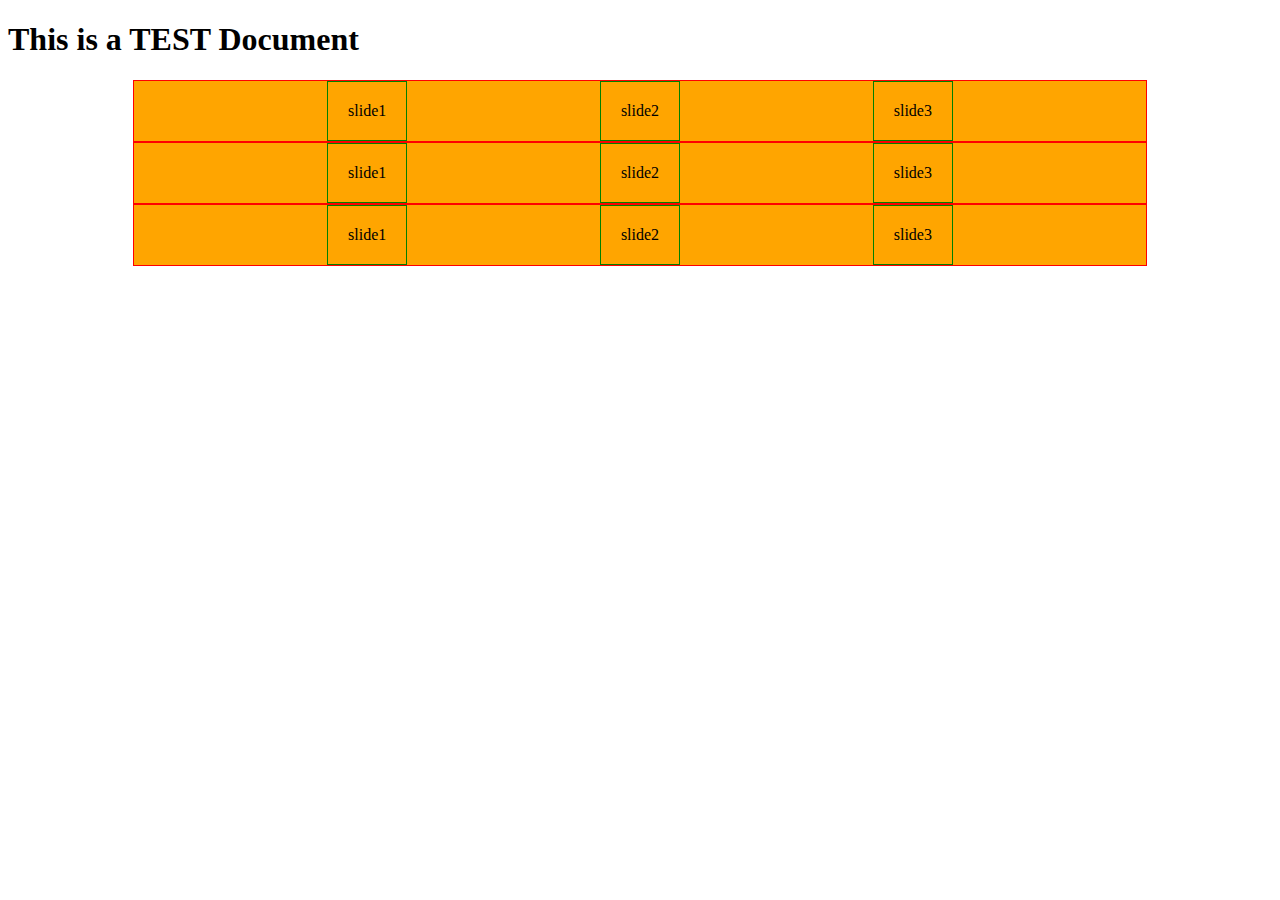
==== test.html @ 43169465 "NSWD Hello World" ====
<!DOCTYPE html>
<html lang="en">

<head>
    <meta charset="UTF-8">
    <meta http-equiv="X-UA-Compatible" content="IE=edge">
    <meta name="viewport" content="width=device-width, initial-scale=1.0">
    <title>Test Document</title>
    <link rel="stylesheet" type="text/css" src="css/slick.css" />
    <script src="https://code.jquery.com/jquery-2.2.4.min.js"
        integrity="sha256-BbhdlvQf/xTY9gja0Dq3HiwQF8LaCRTXxZKRutelT44=" crossorigin="anonymous"></script>
    <style>
        .slider-contain {
            width: 80%;
            margin: auto;
            background: orange;
            display: flex;
            flex-direction: row;
            justify-content: space-evenly;
            border: 1px solid red;
        }

        .card {
            padding: 20px;
            border: 1px solid green;
        }
    </style>



</head>

<body>
    <h1>This is a TEST Document</h1>

    <div class="slider-contain">
        <div class="card">slide1</div>
        <div class="card">slide2</div>
        <div class="card">slide3</div>
    </div>
    <div class="slider-contain">
        <div class="card">slide1</div>
        <div class="card">slide2</div>
        <div class="card">slide3</div>
    </div>
    <div class="slider-contain">
        <div class="card">slide1</div>
        <div class="card">slide2</div>
        <div class="card">slide3</div>
    </div>


</body>
<script src="js/slick.min.js"></script>

<script type="text/javascript">
    $(document).ready(function () {
        $('.slider-contain').slick({
            dots: false,
            infinite: true,
            autoplay: true,
            rtl: true,
            slidesToShow: 2,
            slidesToScroll: 2,
        });
    });
</script>

</html>
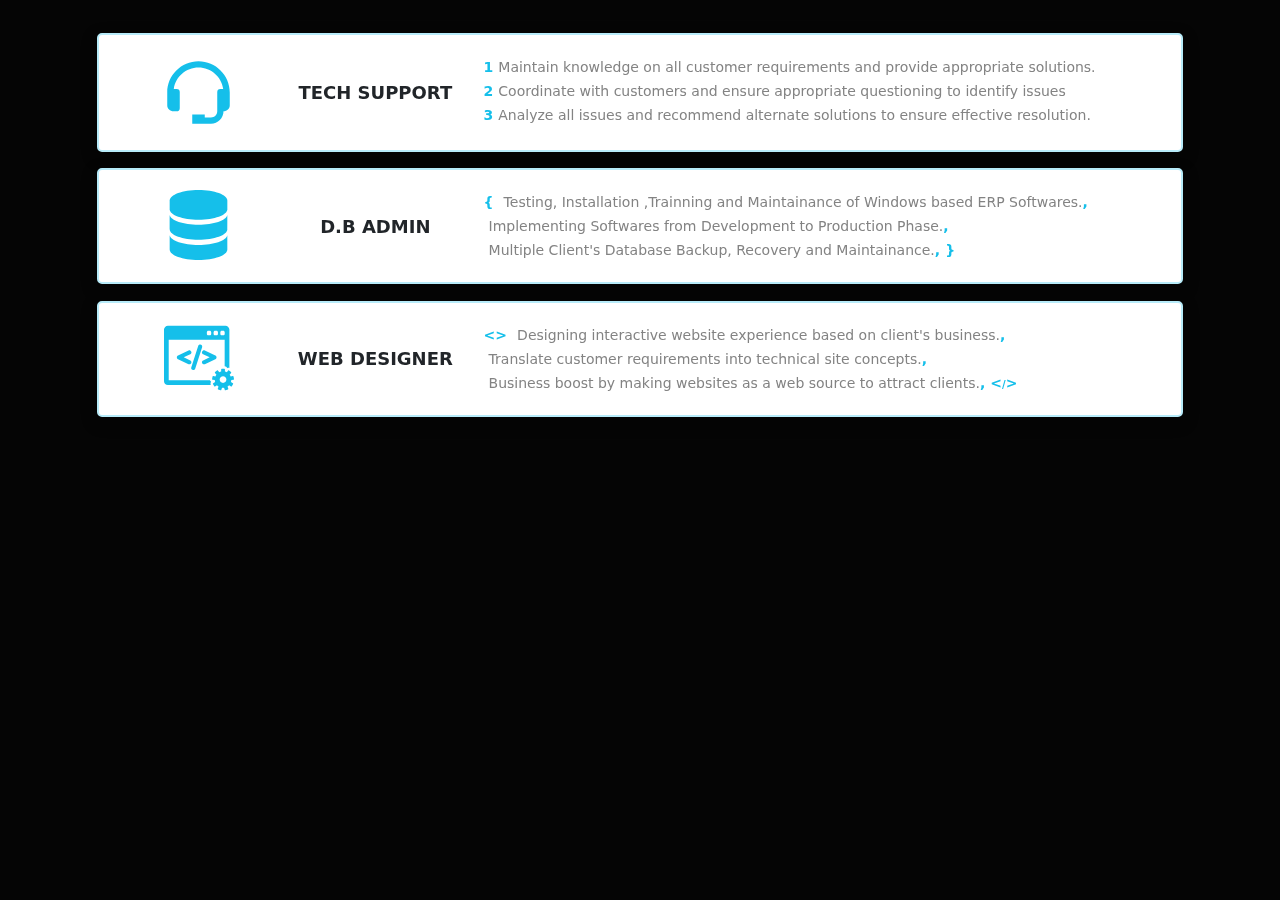
==== commit 7cc96d06: "AOS  fixed and added on page" ====
--- a/test.html
+++ b/test.html
@@ -6,64 +6,101 @@
     <meta http-equiv="X-UA-Compatible" content="IE=edge">
     <meta name="viewport" content="width=device-width, initial-scale=1.0">
     <title>Test Document</title>
-    <link rel="stylesheet" type="text/css" src="css/slick.css" />
-    <script src="https://code.jquery.com/jquery-2.2.4.min.js"
-        integrity="sha256-BbhdlvQf/xTY9gja0Dq3HiwQF8LaCRTXxZKRutelT44=" crossorigin="anonymous"></script>
-    <style>
-        .slider-contain {
-            width: 80%;
-            margin: auto;
-            background: orange;
-            display: flex;
-            flex-direction: row;
-            justify-content: space-evenly;
-            border: 1px solid red;
-        }
+    <link rel="stylesheet" href="css/style.css"/>
+    <link rel="stylesheet" href="css/bootstrap.min.css"/>
+    <link rel="stylesheet" href="https://unpkg.com/aos@next/dist/aos.css" />
+    <script src="https://code.jquery.com/jquery-3.6.2.min.js" integrity="sha256-2krYZKh//PcchRtd+H+VyyQoZ/e3EcrkxhM8ycwASPA=" crossorigin="anonymous"></script>
+    
+</head>
 
-        .card {
-            padding: 20px;
-            border: 1px solid green;
-        }
-    </style>
+<body>
+    <div class="abt-txt-row">
+        <div class="row d-flex flex-direction-column justify-content-evenly align-content-around profile-cards-pack">
+            <div class="col-10 d-flex flex-direction-row abt-txt-box" data-aos-duration="1000" data-aos="fade-up" data-aos-anchor-placement="top-center">
+                <div class="col-xs-12 col-sm-12 col-md-2 col-lg-2 col-xl-2 col-xxl-2 text-center abt-icon-div">
+                    <svg class="prof-svg-icons" width="75px" height="75px" viewBox="0 0 24 24" fill="#15bfea" xmlns="http://www.w3.org/2000/svg"><path d="M12 2C6.486 2 2 6.486 2 12v4.143C2 17.167 2.897 18 4 18h1a1 1 0 0 0 1-1v-5.143a1 1 0 0 0-1-1h-.908C4.648 6.987 7.978 4 12 4s7.352 2.987 7.908 6.857H19a1 1 0 0 0-1 1V18c0 1.103-.897 2-2 2h-2v-1h-4v3h6c2.206 0 4-1.794 4-4 1.103 0 2-.833 2-1.857V12c0-5.514-4.486-10-10-10z"/></svg>
+                </div>
+                <div class="col-xs-12 col-sm-12 col-md-2 col-lg-2 col-xl-2 col-xxl-2 abt-title-div align-self-center">
+                    <p class="prof-head">TECH Support</p>
+                </div>
+                <div class="profile-card-sm">
+                    <div class="d-flex flex-row justify-content-between">
+                        <div class="col-4 text-center">
+                            <svg class="prof-svg-icons" width="75px" height="75px" viewBox="0 0 24 24" fill="#15bfea" xmlns="http://www.w3.org/2000/svg"><path d="M12 2C6.486 2 2 6.486 2 12v4.143C2 17.167 2.897 18 4 18h1a1 1 0 0 0 1-1v-5.143a1 1 0 0 0-1-1h-.908C4.648 6.987 7.978 4 12 4s7.352 2.987 7.908 6.857H19a1 1 0 0 0-1 1V18c0 1.103-.897 2-2 2h-2v-1h-4v3h6c2.206 0 4-1.794 4-4 1.103 0 2-.833 2-1.857V12c0-5.514-4.486-10-10-10z"/></svg>
+                        </div>
+                        <div class="col-8 align-self-center">
+                            <p class="prof-head">TECH Support</p>
+                        </div>
+                    </div>    
+                </div>
+                    <div class="col-xs-12 col-sm-12 col-md-8 col-lg-8 col-xl-8 col-xxl-8 abt-desc-div">
+                        <span class="curly-symbol">&#49;</span><span class="prof-roles">Maintain knowledge on all customer requirements and provide appropriate solutions.</span><br>
+                        <span class="curly-symbol">&#50;</span><span class="prof-roles">Coordinate with customers and ensure appropriate questioning to identify issues</span><br>
+                        <span class="curly-symbol">&#51;</span><span class="prof-roles">Analyze all issues and recommend alternate solutions to ensure effective resolution.</span><br>
+                </div>
+            </div>
+            <div class="col-10 abt-txt-box d-flex flex-direction-row">
+                <div class="col-xs-12 col-sm-12 col-md-2 col-lg-2 col-xl-2 col-xxl-2 text-center abt-icon-div">
+                    <svg class="prof-svg-icons" version="1.1" id="Capa_1" width="75px" height="70px" xmlns="http://www.w3.org/2000/svg" xmlns:xlink="http://www.w3.org/1999/xlink" x="0px" y="0px" fill="#15bfea" viewBox="0 0 95.103 95.103" xml:space="preserve"><g><g id="Layer_1_14_"><g><g><g><path d="M47.561,0C25.928,0,8.39,6.393,8.39,14.283v11.72c0,7.891,17.538,14.282,39.171,14.282 c21.632,0,39.17-6.392,39.17-14.282v-11.72C86.731,6.393,69.193,0,47.561,0z"/></g></g><g><g><path d="M47.561,47.115c-20.654,0-37.682-5.832-39.171-13.227c-0.071,0.353,0,19.355,0,19.355 c0,7.892,17.538,14.283,39.171,14.283c21.632,0,39.17-6.393,39.17-14.283c0,0,0.044-19.003-0.026-19.355 C85.214,41.284,68.214,47.115,47.561,47.115z"/></g></g><path d="M86.694,61.464c-1.488,7.391-18.479,13.226-39.133,13.226S9.875,68.854,8.386,61.464L8.39,80.82 c0,7.891,17.538,14.282,39.171,14.282c21.632,0,39.17-6.393,39.17-14.282L86.694,61.464z"/></g></g></g></svg>
+                </div>
+                <div class="col-xs-12 col-sm-12 col-md-2 col-lg-2 col-xl-2 col-xxl-2 abt-title-div align-self-center">
+                    <p class="prof-head">D.B Admin</p>
+                </div>
+                <div class="profile-card-sm">
+                    <div class="d-flex flex-row justify-content-between">
+                        <div class="col-4 text-center">
+                            <svg class="prof-svg-icons" version="1.1" id="Capa_1" width="75px" height="70px" xmlns="http://www.w3.org/2000/svg" xmlns:xlink="http://www.w3.org/1999/xlink" x="0px" y="0px" fill="#15bfea" viewBox="0 0 95.103 95.103" xml:space="preserve"><g><g id="Layer_1_14_"><g><g><g><path d="M47.561,0C25.928,0,8.39,6.393,8.39,14.283v11.72c0,7.891,17.538,14.282,39.171,14.282 c21.632,0,39.17-6.392,39.17-14.282v-11.72C86.731,6.393,69.193,0,47.561,0z"/></g></g><g><g><path d="M47.561,47.115c-20.654,0-37.682-5.832-39.171-13.227c-0.071,0.353,0,19.355,0,19.355 c0,7.892,17.538,14.283,39.171,14.283c21.632,0,39.17-6.393,39.17-14.283c0,0,0.044-19.003-0.026-19.355 C85.214,41.284,68.214,47.115,47.561,47.115z"/></g></g><path d="M86.694,61.464c-1.488,7.391-18.479,13.226-39.133,13.226S9.875,68.854,8.386,61.464L8.39,80.82 c0,7.891,17.538,14.282,39.171,14.282c21.632,0,39.17-6.393,39.17-14.282L86.694,61.464z"/></g></g></g></svg>
+                        </div>
+                        <div class="col-8 align-self-center">
+                            <p class="prof-head">D.B Admin</p>
+                        </div>
+                    </div>    
+                </div>
+                    <div class="col-xs-12 col-sm-12 col-md-8 col-lg-8 col-xl-8 col-xxl-8 abt-desc-div">
+                        <span class="curly-symbol">&#123;</span>
+                            <span class="prof-roles">Testing, Installation ,Trainning and Maintainance of Windows based ERP Softwares.</span><span class="curly-symbol">&#44;</span><br>
+                            <span class="prof-roles">Implementing Softwares from Development to Production Phase.</span><span class="curly-symbol">&#44;</span><br>
+                            <span class="prof-roles">Multiple Client's Database Backup, Recovery and Maintainance.</span><span class="curly-symbol">&#44;</span>
+                        <span class="curly-symbol">&#125;</span>
+                </div>
+            </div>
+            <div class="col-10 abt-txt-box d-flex flex-direction-row">
+                <div class="col-xs-12 col-sm-12 col-md-2 col-lg-2 col-xl-2 col-xxl-2 text-center abt-icon-div">
+                    <svg class="prof-svg-icons" version="1.1" id="Capa_1" xmlns="http://www.w3.org/2000/svg" width="70px" height="70px" xmlns:xlink="http://www.w3.org/1999/xlink" x="0px" y="0px" viewBox="0 0 419.931 419.931" fill="#15bfea" style="enable-background:none 0 0 419.931 419.931;" xml:space="preserve"><g><g><g><path d="M282.895,352.367c-2.176-1.324-4.072-3.099-5.579-5.25c-0.696-0.992-1.284-2.041-1.771-3.125H28.282V100.276h335.624 v159.138c7.165,0.647,13.177,5.353,15.701,11.797c2.235-1.225,4.726-1.982,7.344-2.213c1.771-0.154,3.53-0.044,5.236,0.293 V39.561c0-12.996-10.571-23.569-23.566-23.569H23.568C10.573,15.992,0,26.565,0,39.561v309.146 c0,12.996,10.573,23.568,23.568,23.568h257.179c-2.007-4.064-2.483-8.652-1.302-13.066 C280.126,356.67,281.304,354.354,282.895,352.367z M338.025,55.569c0-4.806,3.896-8.703,8.702-8.703h8.702 c4.807,0,8.702,3.896,8.702,8.703v9.863c0,4.806-3.896,8.702-8.702,8.702h-8.702c-4.807,0-8.702-3.896-8.702-8.702V55.569z M297.56,55.569c0-4.806,3.896-8.703,8.702-8.703h8.703c4.807,0,8.702,3.896,8.702,8.703v9.863c0,4.806-3.896,8.702-8.702,8.702 h-8.703c-4.806,0-8.702-3.896-8.702-8.702V55.569z M257.094,55.569c0-4.806,3.897-8.703,8.702-8.703h8.702 c4.807,0,8.703,3.896,8.703,8.703v9.863c0,4.806-3.896,8.702-8.703,8.702h-8.702c-4.805,0-8.702-3.896-8.702-8.702V55.569z"/><path d="M419.875,335.77l-2.615-14.83c-0.353-1.997-2.256-3.331-4.255-2.979l-13.188,2.324c-1.583-3.715-3.605-7.195-6.005-10.38 l8.614-10.268c0.626-0.744,0.931-1.709,0.847-2.68c-0.086-0.971-0.554-1.867-1.3-2.494l-11.534-9.68 c-0.746-0.626-1.713-0.93-2.683-0.845c-0.971,0.085-1.867,0.552-2.493,1.298l-8.606,10.26c-3.533-1.8-7.312-3.188-11.271-4.104 v-13.392c0-2.028-1.645-3.674-3.673-3.674h-15.06c-2.027,0-3.673,1.646-3.673,3.674v13.392 c-3.961,0.915-7.736,2.304-11.271,4.104l-8.608-10.259c-1.304-1.554-3.62-1.756-5.175-0.453l-11.535,9.679 c-0.746,0.627-1.213,1.523-1.299,2.494c-0.084,0.971,0.22,1.937,0.846,2.683l8.615,10.266c-2.396,3.184-4.422,6.666-6.005,10.38 l-13.188-2.325c-1.994-0.351-3.901,0.982-4.255,2.979l-2.614,14.83c-0.169,0.959,0.05,1.945,0.607,2.744 c0.561,0.799,1.41,1.342,2.37,1.511l13.198,2.326c0.215,4.089,0.927,8.045,2.073,11.812l-11.6,6.695 c-0.844,0.485-1.459,1.289-1.712,2.229c-0.252,0.941-0.119,1.943,0.367,2.787l7.529,13.041c0.485,0.844,1.289,1.459,2.229,1.711 c0.313,0.084,0.632,0.125,0.951,0.125c0.639,0,1.272-0.166,1.836-0.492l11.609-6.703c2.73,2.925,5.812,5.517,9.18,7.709 l-4.584,12.593c-0.332,0.916-0.289,1.926,0.123,2.809s1.157,1.566,2.072,1.898l14.148,5.149c0.406,0.148,0.832,0.224,1.257,0.224 c0.53,0,1.063-0.115,1.554-0.345c0.883-0.411,1.564-1.157,1.897-2.073l4.583-12.593c1.965,0.238,3.965,0.361,5.994,0.361 s4.029-0.125,5.994-0.361l4.584,12.593c0.332,0.916,1.016,1.662,1.897,2.073c0.49,0.229,1.021,0.345,1.554,0.345 c0.424,0,0.85-0.074,1.256-0.224l14.15-5.149c0.913-0.332,1.659-1.017,2.07-1.898c0.412-0.883,0.456-1.893,0.123-2.809 l-4.584-12.591c3.365-2.192,6.447-4.786,9.18-7.709l11.609,6.703c0.563,0.324,1.197,0.492,1.836,0.492 c0.318,0,0.64-0.043,0.951-0.125c0.941-0.252,1.743-0.869,2.229-1.711l7.529-13.043c0.486-0.842,0.619-1.846,0.367-2.787 c-0.253-0.938-0.868-1.742-1.712-2.229l-11.598-6.693c1.146-3.768,1.856-7.724,2.071-11.812l13.198-2.327 c0.96-0.169,1.812-0.712,2.37-1.511C419.825,337.715,420.044,336.729,419.875,335.77z M354.184,359.336 c-11.155,0-20.2-9.045-20.2-20.201s9.046-20.2,20.2-20.2c11.156,0,20.201,9.044,20.201,20.2S365.34,359.336,354.184,359.336z"/><g><path d="M164.695,235.373c0-4.752-2.785-9.117-7.096-11.119l-39.455-18.332l39.456-18.334c4.31-2.004,7.095-6.368,7.095-11.118 v-0.319c0-4.21-2.119-8.075-5.665-10.334c-1.962-1.253-4.247-1.916-6.606-1.916c-1.778,0-3.563,0.391-5.16,1.133l-63.078,29.333 c-4.309,2.004-7.092,6.368-7.092,11.117v0.877c0,4.743,2.782,9.104,7.093,11.118l63.084,29.336 c1.631,0.755,3.368,1.138,5.162,1.138c2.338,0,4.616-0.664,6.597-1.924c3.548-2.268,5.666-6.13,5.666-10.335L164.695,235.373 L164.695,235.373z"/><path d="M226.932,134.012c-2.301-3.15-6.002-5.03-9.901-5.03h-0.314c-5.354,0-10.048,3.425-11.679,8.516L163.478,266.27 c-1.183,3.718-0.517,7.813,1.781,10.962c2.301,3.148,6.002,5.029,9.901,5.029h0.315c5.352,0,10.043-3.426,11.672-8.516 l41.555-128.762C229.896,141.268,229.234,137.167,226.932,134.012z"/><path d="M308.001,194.366l-63.079-29.333c-1.592-0.74-3.374-1.131-5.152-1.131c-2.358,0-4.644,0.661-6.605,1.912 c-3.552,2.263-5.671,6.127-5.671,10.337v0.319c0,4.746,2.783,9.111,7.097,11.123l39.454,18.33l-39.455,18.331 c-4.311,2.002-7.096,6.367-7.096,11.119v0.321c0,4.205,2.119,8.066,5.669,10.336c1.974,1.258,4.254,1.923,6.595,1.923 c1.792,0,3.527-0.383,5.169-1.141l63.082-29.336c4.307-2.009,7.088-6.371,7.088-11.114v-0.877 C315.094,200.735,312.311,196.371,308.001,194.366z"/></g></g></g></g></svg>
+                </div>
+                <div class="col-xs-12 col-sm-12 col-md-2 col-lg-2 col-xl-2 col-xxl-2 abt-title-div align-self-center">
+                    <p class="prof-head">Web Designer</p>
+                </div>
+                <div class="profile-card-sm">
+                    <div class="d-flex flex-row justify-content-evenly">
+                        <div class="col-4 text-center">
+                            <svg class="prof-svg-icons" version="1.1" id="Capa_1" xmlns="http://www.w3.org/2000/svg" width="70px" height="70px" xmlns:xlink="http://www.w3.org/1999/xlink" x="0px" y="0px" viewBox="0 0 419.931 419.931" fill="#15bfea" style="enable-background:none 0 0 419.931 419.931;" xml:space="preserve"><g><g><g><path d="M282.895,352.367c-2.176-1.324-4.072-3.099-5.579-5.25c-0.696-0.992-1.284-2.041-1.771-3.125H28.282V100.276h335.624 v159.138c7.165,0.647,13.177,5.353,15.701,11.797c2.235-1.225,4.726-1.982,7.344-2.213c1.771-0.154,3.53-0.044,5.236,0.293 V39.561c0-12.996-10.571-23.569-23.566-23.569H23.568C10.573,15.992,0,26.565,0,39.561v309.146 c0,12.996,10.573,23.568,23.568,23.568h257.179c-2.007-4.064-2.483-8.652-1.302-13.066 C280.126,356.67,281.304,354.354,282.895,352.367z M338.025,55.569c0-4.806,3.896-8.703,8.702-8.703h8.702 c4.807,0,8.702,3.896,8.702,8.703v9.863c0,4.806-3.896,8.702-8.702,8.702h-8.702c-4.807,0-8.702-3.896-8.702-8.702V55.569z M297.56,55.569c0-4.806,3.896-8.703,8.702-8.703h8.703c4.807,0,8.702,3.896,8.702,8.703v9.863c0,4.806-3.896,8.702-8.702,8.702 h-8.703c-4.806,0-8.702-3.896-8.702-8.702V55.569z M257.094,55.569c0-4.806,3.897-8.703,8.702-8.703h8.702 c4.807,0,8.703,3.896,8.703,8.703v9.863c0,4.806-3.896,8.702-8.703,8.702h-8.702c-4.805,0-8.702-3.896-8.702-8.702V55.569z"/><path d="M419.875,335.77l-2.615-14.83c-0.353-1.997-2.256-3.331-4.255-2.979l-13.188,2.324c-1.583-3.715-3.605-7.195-6.005-10.38 l8.614-10.268c0.626-0.744,0.931-1.709,0.847-2.68c-0.086-0.971-0.554-1.867-1.3-2.494l-11.534-9.68 c-0.746-0.626-1.713-0.93-2.683-0.845c-0.971,0.085-1.867,0.552-2.493,1.298l-8.606,10.26c-3.533-1.8-7.312-3.188-11.271-4.104 v-13.392c0-2.028-1.645-3.674-3.673-3.674h-15.06c-2.027,0-3.673,1.646-3.673,3.674v13.392 c-3.961,0.915-7.736,2.304-11.271,4.104l-8.608-10.259c-1.304-1.554-3.62-1.756-5.175-0.453l-11.535,9.679 c-0.746,0.627-1.213,1.523-1.299,2.494c-0.084,0.971,0.22,1.937,0.846,2.683l8.615,10.266c-2.396,3.184-4.422,6.666-6.005,10.38 l-13.188-2.325c-1.994-0.351-3.901,0.982-4.255,2.979l-2.614,14.83c-0.169,0.959,0.05,1.945,0.607,2.744 c0.561,0.799,1.41,1.342,2.37,1.511l13.198,2.326c0.215,4.089,0.927,8.045,2.073,11.812l-11.6,6.695 c-0.844,0.485-1.459,1.289-1.712,2.229c-0.252,0.941-0.119,1.943,0.367,2.787l7.529,13.041c0.485,0.844,1.289,1.459,2.229,1.711 c0.313,0.084,0.632,0.125,0.951,0.125c0.639,0,1.272-0.166,1.836-0.492l11.609-6.703c2.73,2.925,5.812,5.517,9.18,7.709 l-4.584,12.593c-0.332,0.916-0.289,1.926,0.123,2.809s1.157,1.566,2.072,1.898l14.148,5.149c0.406,0.148,0.832,0.224,1.257,0.224 c0.53,0,1.063-0.115,1.554-0.345c0.883-0.411,1.564-1.157,1.897-2.073l4.583-12.593c1.965,0.238,3.965,0.361,5.994,0.361 s4.029-0.125,5.994-0.361l4.584,12.593c0.332,0.916,1.016,1.662,1.897,2.073c0.49,0.229,1.021,0.345,1.554,0.345 c0.424,0,0.85-0.074,1.256-0.224l14.15-5.149c0.913-0.332,1.659-1.017,2.07-1.898c0.412-0.883,0.456-1.893,0.123-2.809 l-4.584-12.591c3.365-2.192,6.447-4.786,9.18-7.709l11.609,6.703c0.563,0.324,1.197,0.492,1.836,0.492 c0.318,0,0.64-0.043,0.951-0.125c0.941-0.252,1.743-0.869,2.229-1.711l7.529-13.043c0.486-0.842,0.619-1.846,0.367-2.787 c-0.253-0.938-0.868-1.742-1.712-2.229l-11.598-6.693c1.146-3.768,1.856-7.724,2.071-11.812l13.198-2.327 c0.96-0.169,1.812-0.712,2.37-1.511C419.825,337.715,420.044,336.729,419.875,335.77z M354.184,359.336 c-11.155,0-20.2-9.045-20.2-20.201s9.046-20.2,20.2-20.2c11.156,0,20.201,9.044,20.201,20.2S365.34,359.336,354.184,359.336z"/><g><path d="M164.695,235.373c0-4.752-2.785-9.117-7.096-11.119l-39.455-18.332l39.456-18.334c4.31-2.004,7.095-6.368,7.095-11.118 v-0.319c0-4.21-2.119-8.075-5.665-10.334c-1.962-1.253-4.247-1.916-6.606-1.916c-1.778,0-3.563,0.391-5.16,1.133l-63.078,29.333 c-4.309,2.004-7.092,6.368-7.092,11.117v0.877c0,4.743,2.782,9.104,7.093,11.118l63.084,29.336 c1.631,0.755,3.368,1.138,5.162,1.138c2.338,0,4.616-0.664,6.597-1.924c3.548-2.268,5.666-6.13,5.666-10.335L164.695,235.373 L164.695,235.373z"/><path d="M226.932,134.012c-2.301-3.15-6.002-5.03-9.901-5.03h-0.314c-5.354,0-10.048,3.425-11.679,8.516L163.478,266.27 c-1.183,3.718-0.517,7.813,1.781,10.962c2.301,3.148,6.002,5.029,9.901,5.029h0.315c5.352,0,10.043-3.426,11.672-8.516 l41.555-128.762C229.896,141.268,229.234,137.167,226.932,134.012z"/><path d="M308.001,194.366l-63.079-29.333c-1.592-0.74-3.374-1.131-5.152-1.131c-2.358,0-4.644,0.661-6.605,1.912 c-3.552,2.263-5.671,6.127-5.671,10.337v0.319c0,4.746,2.783,9.111,7.097,11.123l39.454,18.33l-39.455,18.331 c-4.311,2.002-7.096,6.367-7.096,11.119v0.321c0,4.205,2.119,8.066,5.669,10.336c1.974,1.258,4.254,1.923,6.595,1.923 c1.792,0,3.527-0.383,5.169-1.141l63.082-29.336c4.307-2.009,7.088-6.371,7.088-11.114v-0.877 C315.094,200.735,312.311,196.371,308.001,194.366z"/></g></g></g></g></svg>
+                        </div>
+                        <div class="col-8 text-center align-self-center">
+                            <p class="prof-head">Web Designer</p>
+                        </div>
+                    </div>    
+                </div>
+                <div class="col-xs-12 col-sm-12 col-md-8 col-lg-8 col-xl-8 col-xxl-8 abt-desc-div">
+                    <span class="curly-symbol">&#60;</span><span class="curly-symbol">&#62;</span>
+                        <span class="prof-roles">Designing interactive website experience based on client's business.</span><span class="curly-symbol">&#44;</span><br>
+                        <span class="prof-roles">Translate customer requirements into technical site concepts.</span><span class="curly-symbol">&#44;</span><br>
+                        <span class="prof-roles">Business boost by making websites as a web source to attract clients.</span><span class="curly-symbol">&#44;</span>
+                    <span class="curly-symbol">&#60;</span><span class="curly-symbol" style="font-size:10px;">&#47;</span></span><span class="curly-symbol">&#62;</span>
+                </div>
+            </div>
+        </div>
+    </div>
+
+
+    <script src="https://unpkg.com/aos@next/dist/aos.js"></script>
+    <script>
+      AOS.init();
+    </script>
+
+</body>
 
 
 
-</head>
-
-<body>
-    <h1>This is a TEST Document</h1>
-
-    <div class="slider-contain">
-        <div class="card">slide1</div>
-        <div class="card">slide2</div>
-        <div class="card">slide3</div>
-    </div>
-    <div class="slider-contain">
-        <div class="card">slide1</div>
-        <div class="card">slide2</div>
-        <div class="card">slide3</div>
-    </div>
-    <div class="slider-contain">
-        <div class="card">slide1</div>
-        <div class="card">slide2</div>
-        <div class="card">slide3</div>
-    </div>
-
-
-</body>
-<script src="js/slick.min.js"></script>
-
-<script type="text/javascript">
-    $(document).ready(function () {
-        $('.slider-contain').slick({
-            dots: false,
-            infinite: true,
-            autoplay: true,
-            rtl: true,
-            slidesToShow: 2,
-            slidesToScroll: 2,
-        });
-    });
-</script>
 
 </html>--- a/css/style.css
+++ b/css/style.css
@@ -0,0 +1,1140 @@
+@import url('https://fonts.googleapis.com/css2?family=Pacifico&display=swap');
+*{
+    margin:0px;
+    padding:0px;
+    
+}
+html {
+    scroll-behavior: smooth;
+}
+body{
+    /* color:#050505 !important; */
+    font-family: 'Roboto', sans-serif;
+    /* background:#111214 !important; */
+    background:#050505 !important;
+    position: relative;
+    box-sizing: border-box;
+}
+.shapes-pack{
+    display:block ;
+}
+.shapes-pack-sm{
+    display: none;
+}
+.contain{
+    scroll-snap-type: y mandatory;
+    margin: 0;
+    overflow-y: scroll;
+    height:100vh;
+}
+.home-img{
+    position:relative;
+}
+.welcome-txt{
+    color:#f1f1f1;
+    font-size:55px;
+    font-family: 'Roboto', sans-serif;
+}
+.welcome-txt-pack{
+    display:flex;
+    flex-direction:column;
+    align-content: space-between;
+    height:80%;
+}
+
+.bdr-hl{
+    border:1px solid red;
+}
+.explore-btn{
+    /* background: #15bfea !important; */
+    color:#f1f1f1 !important;
+    font-size:20px;
+    font-weight: 400;
+    text-decoration: none;
+}
+.brand-dot-in{
+    color:white !important;
+    font-size:18px;
+    margin-left:1px;
+}
+.head-txt{
+    font-size: 60px;
+    font-weight: 500;
+    text-transform:capitalize !important;
+    font-family: 'Pacifico', cursive;
+    font-weight:700;
+    z-index:999;
+}
+#about{
+    background:#ffffff;
+    height:100vh;
+    position: relative !important;
+    background-image: url(../img/waves-ani.svg);
+    background-repeat: no-repeat;
+}
+/* .inner{
+    height:494px;
+    position: absolute;
+    bottom:0px;
+    z-index:8;
+    background-image: url(../img/waves-ani.svg);
+} */
+.txt-blue{
+    /* color:#1c76e8; */
+    color:#15bfea;
+}
+.svg-icon {
+    width: 120px;
+    height: 120px;
+}
+.svg-icon path,
+.svg-icon polygon,
+.svg-icon rect {
+    fill: #4691f6;
+}
+.profile-cards-pack{
+    height: 400px;
+}
+.abt-logo-div{
+    padding:0px 12px 0px;
+}
+.abt-desc-div{
+    padding:0px 20px;
+}
+.abt-txt-row{
+    z-index:11;
+    height:100%;
+    padding: 25px 0px 50px;
+}
+.pf-h-txt{
+    color:#fb4a1e;
+}
+.abt-txt-box{
+    z-index:10;
+    background:#ffffff;
+    box-shadow: rgba(0, 0, 0, 0.35) 0px 5px 15px;    
+    border-radius: 5px;
+    padding:20px 0px 20px;
+    border: 2.5px solid #b7ebf9;
+}
+#home{
+    height:100vh;
+    border:0.5px solid black;
+}
+.pf-pack{
+    /* padding:50px 0px 50px; */
+    height:500px;
+    display: flex;
+    flex-direction:column ;
+    justify-content: center;
+    align-items: center;
+}
+.svg-icon circle {
+    stroke: #4691f6;
+    stroke-width: 1;
+}
+canvas{ 
+    display: block;
+    /* vertical-align: bottom; */
+}
+.para-about{
+    color:#838383;
+    font-weight:400;
+    font-size:16px;
+    /* font-family: 'Roboto', sans-serif; */
+    /* text-align: center; */
+    width: 70%;
+    top: 20%;
+    left: 50%;
+    position: relative;
+    transform: translate(-50%, 20%);
+}
+#particles-js{ 
+    position:fixed; 
+    width: 100%; 
+    height: 100%; 
+    background-color: none; 
+    background-repeat: no-repeat; 
+    background-size: 20%; 
+    background-position: 50% 50%; 
+} 
+.row{
+    position:relative !important;
+}
+#gradientR{
+    background:#ce2028;
+}
+#gradientB{
+    background:#15bfea;
+}
+#gradientY{
+    background:#fdcc0e;
+}
+#gradientG{
+    background:#03c03d;
+}
+section{
+    height: 100vh;
+    position: relative;
+    scroll-snap-align: start;
+}
+.skills-atxt{
+    position:absolute;
+    color:#ffffff;
+    top:7%;
+    left:50%;
+    transform: translate(-50%,-50%);
+}
+.skills-mobile{
+    display:none;
+}
+
+.home-welcome-div{
+    margin:150px 0px 130px;
+    color:#ffffff;
+} 
+.profile-summery{
+    /* color:#f1f1f1; */
+    font-size:25px;
+    font-weight:300;
+    margin-top:50px;
+}
+.typewriter {
+    color: #ffffff;
+    font-size:55px;
+    overflow: hidden; /* Ensures the content is not revealed until the animation */
+    border-right: .15em solid #ffffff; /* The typwriter cursor */
+    white-space: nowrap; /* Keeps the content on a single line */
+    letter-spacing: .15em; /* Adjust as needed */
+    animation: typing 3.5s steps(30, end),blink-caret .5s step-end infinite;
+}
+.skills-g-svg{
+    width:100%;
+}
+.skills-km-link{
+    text-decoration:none;
+    color:#212529;
+}
+.skills-km-link {
+    color:#212529;
+}         
+.skills-km-link:visited {
+    color:#212529;
+} 
+.skills-km-link:hover {
+    color:#212529;
+}
+.skills-km-link:active {
+    color:#212529;
+} 
+.skills-gd-svg{
+    position:absolute !important;
+    top:50%;
+    left:50%;
+    transform:translate(-50%,-50%);
+}
+.skill-svg-pack-btm{
+    position:absolute !important;
+    top:350px;
+}
+.cap-ltr{
+    font-size:45px;
+    font-weight:500;
+    margin-left:10px;
+}
+#skills{
+    background:none;
+    background-image: url(../img/skills-top.svg);
+    background-repeat: no-repeat;
+}
+#portfolio{
+    background-image: url(../img/circle-ani.svg);
+    background-repeat: no-repeat;
+    background-size: 100% 100%;
+    width:100%;
+}
+#edu-interest{
+    background-image: url(../img/commit.svg);   
+}
+
+.foot-txt-hds{
+    font-size: 13px;
+    font-weight: 600;
+    list-style-type: none;
+    padding-left: 0px !important;
+    margin-bottom: 25px;
+    position: relative;
+    top: 67px;
+    text-transform: uppercase;
+    /* text-align: left; */
+}
+.foot-li{
+    font-size:10px;
+    font-weight:400;
+    padding-bottom:15px;
+    padding-left:0px !important;
+}
+#footer{
+    position:relative;
+    background-image: url(../img/footer-wave.svg);
+    background-repeat:no-repeat;
+}
+#footer-logo-pack{
+    position: relative !important;
+}
+.footer-logo{
+    display: inline-block;
+    position: relative;
+    height: 70px;
+    width: 200px;
+}
+.signup-pack{
+    padding:50px 0px 50px;
+}
+.signup-box{
+    padding:7px 12px 7px;
+    z-index:10;
+    background:#ffffff;
+    box-shadow: rgba(0, 0, 0, 0.35) 0px 5px 15px;    
+    border-radius: 5px;
+    border:3px solid #e0e0e0;
+}
+.footer-cont{
+    position:absolute;
+    /* background-color: #050505;  */
+    /* background-color: none; */
+    bottom:0;
+    padding-top:10px;
+    left:50%;
+    top:50%;
+    width: 100%;
+    height: 40%;
+    transform:translate(-50%,-11%);
+    /* background-image: url(../img/foot-top.svg);
+    background-repeat: no-repeat; */
+}
+.foot-comp-intro{
+    font-size:9.5px;
+    width:100%;
+}
+.nl-fld{
+    background:transparent !important;
+    background-color:none !important;
+    border: 1px solid #ffffff !important;
+    color:#ffffff !important;
+}
+.nl-btn{
+    background:#0171fe;
+    border:none;
+    color:#ffffff;
+    padding:5px 8px;
+    font-size:12px;
+    margin-top:10px;
+    border-radius:3px;
+    font-weight:600;
+    float:right;
+    float:clear;
+}
+.newsletter-pack ::placeholder{
+    color:#ffffff !important;
+    font-size:14px;
+}
+#nlalert-txt{
+    display: none;
+    font-size:10px;
+    font-weight:400;
+}
+#nlblank{
+    display: none;
+    font-size:10px;
+    font-weight:400;
+}
+a{
+    text-decoration: none !important;
+}
+.prof-head{
+    font-size:18px;
+    font-weight:800;
+    text-transform: uppercase;
+    text-align: center;
+    margin-bottom:0px !important;
+}
+.prof-roles{
+    color:#838383;
+    font-size:14px;
+    text-align: center;
+    font-weight:300;
+    margin-left:5px;
+    line-height:15px;
+}
+.txt-orange{
+    color:#ff8000;
+}
+.fa-icons{
+    font-size:90px;
+    color:#15bfea;
+}
+.skills-item{
+	display:flex;
+	flex-direction: column;
+	justify-content: center;
+	align-items: center;
+	width:220px;
+    height:240px;
+	padding: 20px;
+	box-sizing: border-box;
+	margin: 30px;
+	position: relative;
+	background: #fff;
+	border-radius: 10px;
+    box-shadow: rgba(50, 50, 93, 0.25) 0px 13px 27px -5px, rgba(0, 0, 0, 0.3) 0px 8px 16px -8px;
+	cursor: pointer;
+}
+.skills-item-sm{
+	display:flex;
+	flex-direction: column;
+	justify-content: center;
+	align-items: center;
+	width:100px;
+    height:100px;
+	padding: 5px;
+	box-sizing: border-box;
+	margin: 0px;
+	position: relative;
+	background: #fff;
+	border-radius: 10px;
+    box-shadow: rgba(50, 50, 93, 0.25) 0px 13px 27px -5px, rgba(0, 0, 0, 0.3) 0px 8px 16px -8px;
+	cursor: pointer;
+}
+.curly-symbol{
+    color:#15bfea;
+    font-size:14px;
+    font-weight:900;
+    text-align: left;
+}
+.skills-item h3{
+text-align: center;
+}
+.skills-item p{
+	color: #050505;
+	text-align: center;
+}
+.button{
+	width: 110px;
+	height: 40px;
+	border-radius:5px;
+	display: flex;
+	justify-content: center;
+	align-items: center;
+	color:#03c03d;
+	margin-top:10px;
+    margin-bottom:20px; 
+}
+.bar{
+	width: 200px;
+	height: 10px;
+	position: absolute;
+	left: 50%;
+	bottom: 0%;
+	transform: translateX(-50%);
+	background-color:#03c03d; 
+	border-radius: 10px 10px 0px 0px;
+	display: none;
+	animation: bar 0.5s;
+}
+.button:hover{
+	background-color:#03c03d;
+	/* border: 1px solid #03c03d; */
+	color:#FFFFFF;
+	transition: all ease 0.3s;
+}
+.skills-item:hover .bar{
+	display: block;
+}
+.edu-box{
+    z-index:10;
+    background:#ffffff;
+    box-shadow: rgba(0, 0, 0, 0.35) 0px 5px 15px;    
+    border-radius: 5px;
+    padding:20px;
+    border:2px solid #ffa74e;
+}
+.inter-box{
+    z-index:10;
+    background:#ffffff;
+    box-shadow: rgba(0, 0, 0, 0.35) 0px 5px 15px;    
+    border-radius: 5px;
+    padding:15px 30px;  
+}
+.edu-title{
+    font-size: 18px;
+    font-weight: 500;
+}
+.edu-desc{
+    color: #838383;
+    font-weight: 400;
+    font-size: 14px;
+    /* font-family: 'Roboto', sans-serif; */
+}
+.int-title{
+    font-size: 18px;
+    font-weight: 500;
+    text-align: center;
+    margin-bottom:0px;
+}
+.edu-tile-pack {
+    height:500px;
+    display: flex;
+    flex-direction:column;
+    justify-content: space-between;
+}
+.int-tile-pack{
+    height:500px;
+}
+
+.wrap a{
+    text-decoration: none;
+    color:#ffffff;
+    font-size:12px;
+    background:#fdcc0e;
+    padding:3px 8px;
+    border-radius:3px;
+    font-weight:500;
+    align-self: end;
+}
+
+.ne-arrow{
+    font-size:14px;
+    font-weight:500;
+}
+.port-quote{
+    font-weight: 400;
+    font-size: 14px;
+    font-weight:500;
+    font-style: italic;
+    color:#ffffff;
+    width: 60%;
+    top: 20%;
+    left: 50%;
+    position: relative;
+    transform: translate(-50%, 20%);
+    text-align: center;
+    
+}
+.port-quote p:first-child{
+    margin-bottom:0px !important;
+}
+.quote-author{
+    text-align:right;
+}
+.port-card{
+    position: relative;
+    background:#ffffff;
+    box-shadow: rgba(0, 0, 0, 0.35) 0px 5px 15px;    
+    border-radius: 5px;
+    padding:30px;
+    margin: 10px;
+    width: calc((100% / 3) - 25px );  
+    height: 350px;
+    overflow: hidden;
+    cursor:pointer;
+}
+.carousel-control-next-icon, .carousel-control-prev-icon {
+    width: 60px !important;
+    height: 60px !important;
+}
+
+.port-card .box::before,.port-card .box::after{
+    content: '';
+    position: absolute;
+    top: 10px;left: 10px;right: 10px;bottom: 10px;
+    transition: 1s;
+    z-index: 2;
+}
+.port-card .box::before{
+    transform: scale(1,0); 
+    border-left: 2px solid #fdcc0e;
+    border-right: 2px solid #fdcc0e;
+}
+.port-card .box::after{
+    transform: scale(0,1);
+    border-top: 2px solid #fdcc0e;
+    border-bottom: 2px solid #fdcc0e;
+}
+.port-card .box:hover::before,.port-card .box:hover::after{
+    transform: scale(1,1);
+}
+.port-card .box .content{
+    position: absolute;
+    top: 0;  
+    left: 0;
+    width: 100%;  
+    height: 100%;
+    background: rgba(0,0,0,0);
+    /* display: flex;
+    justify-content: center;   
+    align-items: center; */
+    transition: 1s;
+
+}
+.port-card .box:hover .content{
+    background: rgba(0,0,0,.7);
+}
+.port-card .box .content .wrap{
+    box-sizing: border-box;
+    padding: 20px;
+    color: #fff;
+    z-index: 3;
+}
+.port-card .box .content .wrap p{
+    position: relative;
+    transform: translateY(170px);
+    opacity: 0;
+    transition: .5s;
+}
+.port-card .box:hover .content .wrap p{
+    transform: translateY(0px);
+    opacity: 1;
+}
+.port-card .box .content .wrap a{
+    position: relative;
+    transform: translateY(170px);
+    opacity: 0;
+    transition: .5s;
+}
+.port-card .box:hover .content .wrap a{
+    transform: translateY(0px);
+    opacity: 1;
+}
+.box{
+    position:absolute;
+    top:0px;
+    left:0px;
+    height:100%;
+    width:100%;
+}
+.project-title{
+    margin-bottom:20px;
+    font-weight:600;
+    font-size:20px !important;
+}
+.project-desc{
+    font-size:14px;
+    font-weight:300;
+}
+.wrap{
+    height:100%;
+    display: flex;
+    flex-direction: column !important;
+    justify-content:end;
+    place-items: start;
+    /* align-items: flex-end !important; */
+}
+#med{
+    background-image:url(../img/med.png);
+    background-repeat: no-repeat;
+    background-size: 100% 100%;
+}
+#gorgeous{
+    background-image:url(../img/gorgeous.png);
+    background-repeat: no-repeat;
+    background-size: 100% 100%;
+}
+#bio{
+    background-image:url(../img/bio.png);
+    background-repeat: no-repeat;
+    background-size: 100% 100%;
+}
+#read{
+    background-image:url(../img/read.png);
+    background-repeat: no-repeat;
+    background-size: 100% 100%;
+}
+#tbk{
+    background-image:url(../img/tbk.png);
+    background-repeat: no-repeat;
+    background-size: 100% 100%;
+}
+#forkworks{
+    background-image:url(../img/forkworks.png);
+    background-repeat: no-repeat;
+    background-size: 100% 100%;
+}
+#onlineLed{
+    display:none;
+    margin-bottom:10px;
+}
+#busyLed{
+    display:none;
+    margin-bottom:10px;
+}
+#offlineLed{ 
+    display:none;
+    margin-bottom:10px;
+}
+.status-text{
+    font-weight:400;
+    font-size:11px;
+}
+#userStatusonline{
+    display:none;
+}
+#userStatusoffline{
+    display:none;
+}
+.inter-svg-icons{
+    height:100px;
+    width:100px;
+}
+.inter-rows{
+    display: flex;
+    flex-direction:row;
+    justify-content:space-evenly;
+}
+.abt-txt-row{
+    display: flex;
+    flex-direction:column;
+    justify-content: space-between !important;
+}
+.profile-card-sm{
+    display: none;
+    
+}
+.carousel-small{
+    display: none;
+}
+.carousel-big{
+    display: block;
+}
+.sk-card{
+    background:#ffffff;
+    padding:8px;
+    border-radius:5px;
+    box-shadow: rgb(50 50 93 / 25%) 0px 13px 27px -5px, rgb(0 0 0 / 30%) 0px 8px 16px -8px;
+    margin-bottom:20px;
+}
+.interest-pack-sm{
+    display:none;
+    background: #FF8000;
+}
+.chat-head{
+    color:#838383;
+    font-size:30px;
+    text-align: center;
+    text-transform:capitalize !important;
+    font-family: 'Pacifico', cursive;
+    font-weight:700;
+    margin-bottom:0px;
+    z-index:99;
+}
+.abt-txt-row-sm{
+    display: none;
+}
+
+.accordion-button::after {
+    width: 20px;
+    height: 20px;
+}
+.tab-blobs-div{
+    display:none;
+}
+.blobs-def-div{
+    display: block;
+}
+/* .footer-credit-links{
+    text-decoration:none;
+    color:inherit;
+    text-transform: capitalize;
+    font-size:12.5px;
+    font-weight:500;
+} */
+.footer-credit-links:visited {
+    color:inherit;
+} 
+.footer-credit-links:hover {
+    color:inherit;
+}
+.footer-credit-links:active {
+    color:inherit;
+} 
+.footer-comp-info{
+    padding:30px 0px 15px;
+    font-weight:500;
+    font-size:15px;
+    color:#212529;
+    
+}
+.footer-comp-info-pack{
+    background:#ffffff;
+    border: 3px solid #e0e0e0;
+    position:relative;
+    bottom:-55px;
+    display: flex;
+    flex-direction:column;
+    justify-content: space-evenly;
+}
+.text-right{
+    text-align:right;
+}
+.cpyrt-txt{
+    text-align:center;
+}
+
+
+@keyframes bar{
+	0%{
+		width:0px;
+	}
+	100%{
+		width:200px;
+	}
+}
+@media(max-width:1050px){
+	.skills-item-container{
+		flex-wrap: wrap;
+		
+	}	
+	.services{
+		height: auto;
+	}
+	.s-heading{
+		margin: 15px;
+	}
+	.skills-item{
+		flex-grow: 1;
+	}
+	
+}
+
+
+
+
+
+
+  /* The typing effect */
+@keyframes typing {
+    from { width: 0 }
+    to { width: 100% }
+}
+
+  /* The typewriter cursor effect */
+@keyframes blink-caret {
+    from, to { border-color: transparent }
+    50% { border-color: none; }
+}
+
+
+@media screen and (max-width:800px){
+    .profile-summery{
+        margin-top:30px;
+        font-size:18px;
+        text-align:center;
+    }
+    .cap-ltr{
+    font-size:30px;
+    }
+    .typewriter{
+        text-align:center;
+        font-size:40px;
+    }
+    .explore-btn{
+        margin-top:20px;
+        align-self:center;
+    }
+    .tab-blobs-div{
+        display:block !important;
+    }
+    /* .blobs-def-div{
+        display: none;
+    } */
+    .home-welcome-div {
+        margin: 20px 0px 0px;
+    }
+    .flex-col-mobile{
+        display:flex;
+        flex-direction:column;
+        justify-content: center;
+    }
+    .head-txt{
+        font-size:30px;
+    }
+    .para-about{
+        font-size:16px;
+        width: 100%;
+        text-align:justify;
+        transform: translate(-50%, 15%);
+    }
+    
+
+} 
+
+
+/*for screen sizes less than 430px media queries Start from here */
+@media screen and (max-width: 500px){
+    section{
+        scroll-snap-type: none;
+    }
+    .padding-tb{
+        padding: 25px 0px 25px;
+    }
+    .profile-summery{
+        font-size:17px;
+        text-align:center;
+        margin-top:20px;
+    }
+    .welcome-txt{
+        font-size: 23px;
+        margin-top: 35px;
+        text-align:center;
+    }
+    .cap-ltr{
+        font-size:18px
+    }
+    .explore-btn{
+        font-size:18px;
+        text-align:center !important;
+    }
+    .head-txt{
+        font-size:32px;
+    }
+    .typewriter{
+        text-align:center;
+    }
+    .skills-item{
+        padding: 15px;
+    }
+    .abt-txt-box{
+        flex-direction:column;
+        padding:10px;
+        border:none;
+    }
+    .profile-cards-pack{
+        /* height: auto; */
+        flex:1 !important;
+    }
+    .abt-desc-div{
+        padding:0px;
+        line-height: initial;
+        text-align: left;
+    }
+    .prof-roles{
+        font-size:12px;
+    }
+    .prof-svg-icons{
+        height:50px;
+        width:50px;
+    }
+    .prof-head{
+        font-size: 16px;
+        line-height: 12px;
+        text-align: center;
+        font-weight: 600;
+    }
+    .profile-summery{
+        width:100%;
+        text-align: center;
+        font-size: 18px;
+        margin-top: 40px;
+    }
+    .para-about{
+        width: 100%;
+        font-size: 13.5px;
+        font-weight: 600;
+        text-align: justify;
+        transform: translate(-50%,10%);
+        line-height: initial;
+        color:#050505;
+    }
+    .shapes-pack{
+        display: none ;
+    }
+    .shapes-pack-sm{
+        display: block;
+    }
+    .home-welcome-div{
+        margin-top:50px;
+        margin-bottom:50px;
+    }
+    .contain{
+        scroll-snap-type:none;
+    }
+    .edu-title{
+        font-size:16px;
+    }
+    .edu-box {
+        padding: 10px;
+        height:135px;
+    }
+    .edu-desc{
+        font-size:12px;
+    }
+    .edu-tile-pack{
+        justify-content: space-evenly !important;
+        padding-bottom:30px;
+    }
+    .inter-svg-icons{
+        height:64px;
+        width:64px;
+    }
+    .inter-box{
+        padding:15px;
+        text-align: center;
+        width:120px;
+    }
+    .inter-rows{
+        flex-direction:column;
+    }
+    #edu-interest{
+        height:auto;
+    }
+    .interest-pack{
+        margin-top:150px !important;
+    }
+    .welcome-blobs{
+        height:150px;
+        width:150px;
+    }
+    .profile-summery br{
+        display: none;
+    }
+    .cap-ltr{
+        margin-left: 0px;
+    }
+    .explore-btn{
+        align-self: center;
+        margin-top:20px;
+        font-size:12px;
+    }
+    .flex-col-mobile{
+        display: flex;
+        flex-direction:column;
+    }
+    #about{
+        min-height:100vh;
+        height:auto;
+    }
+    .profile-card-sm{
+        display: block !important;
+    }
+    .abt-icon-div{
+        display: none;
+    }
+    .abt-title-div{
+        display: none;
+    }
+    .abt-txt-row{
+        flex-wrap: wrap;
+        align-content: space-between;
+    }
+    #skills{
+        height:auto;
+        background:#03c03d !important;
+        padding-bottom:30px;
+    }
+    .skills-head{
+        font-size:14px;
+        font-weight:600;
+        text-align:center;
+        text-transform: uppercase;
+        margin-top:15px;
+        margin-bottom:10px !important;
+    }
+    .button{
+        margin-bottom: 10px;
+    }
+    .carousel-small{
+        display: block;
+    }
+    .carousel-big{
+    display: none;
+    }
+    .port-card{
+    margin:0px;
+    }
+    .port-quote{
+        margin-top:40px;
+        font-size:14px;
+        width:100%;
+    }
+    .skills-mobile{
+        display:block;
+    }
+    .skills-lg{
+        display:none !important;
+    }
+    .skills-icons-svg-sm{
+        height:100%;
+        width:100%;
+    }
+    .control-prev-icon {
+        width: 30px !important;
+        height: 30px !important;
+    }
+    #about{
+        background:none;
+        background: linear-gradient(to bottom, #FFFFFF 0%, #A1E5F6 45%, #43CBEE 60%, #15BFEA 100%);
+    }
+    .edu-sec-sm{
+        padding-bottom:30px !important;
+    }
+    .interest-pack-sm{
+        display: block;
+    }
+    .interest-pack{
+        display: none;
+    }
+    .int-title{
+        font-size:12px;
+    }
+    .project-title{
+        font-size:12px;
+    }
+    .project-desc{
+        font-size:13       
+    }
+    .signup-pack {
+        padding: 70px 0px 70px;
+    }
+    .signup-box{
+        padding:7px 12px 7px;
+    }
+    .foot-comp-intro{
+        width:100%;
+        text-align:left;
+    }
+    .foot-txt-head{
+        margin-bottom:15px;
+    }
+    .abt-txt-row-sm{
+        display: block;
+        margin-top:15px;
+        height:62vh;
+        display: flex;
+        flex-direction:column;
+        justify-content: space-evenly;
+    }
+    .abt-txt-row{
+        display: none;
+    }
+    .accordion-item{
+        padding:10px;
+        border-radius:5px !important;
+        box-shadow: rgb(50 50 93 / 25%) 0px 13px 27px -5px, rgb(0 0 0 / 30%) 0px 8px 16px -8px;
+    }
+    .accordion-body{
+        padding:5px !important;
+    }
+    .home-tb-row{
+        flex-direction: column-reverse;
+    }
+    .sm-txt-cent{
+        text-align:center;
+    }
+    #footer-logo-pack{
+        text-align:center;
+    }
+    .foot-txt-hds{
+        text-align:center;
+        margin-bottom: 35px;
+    }
+}